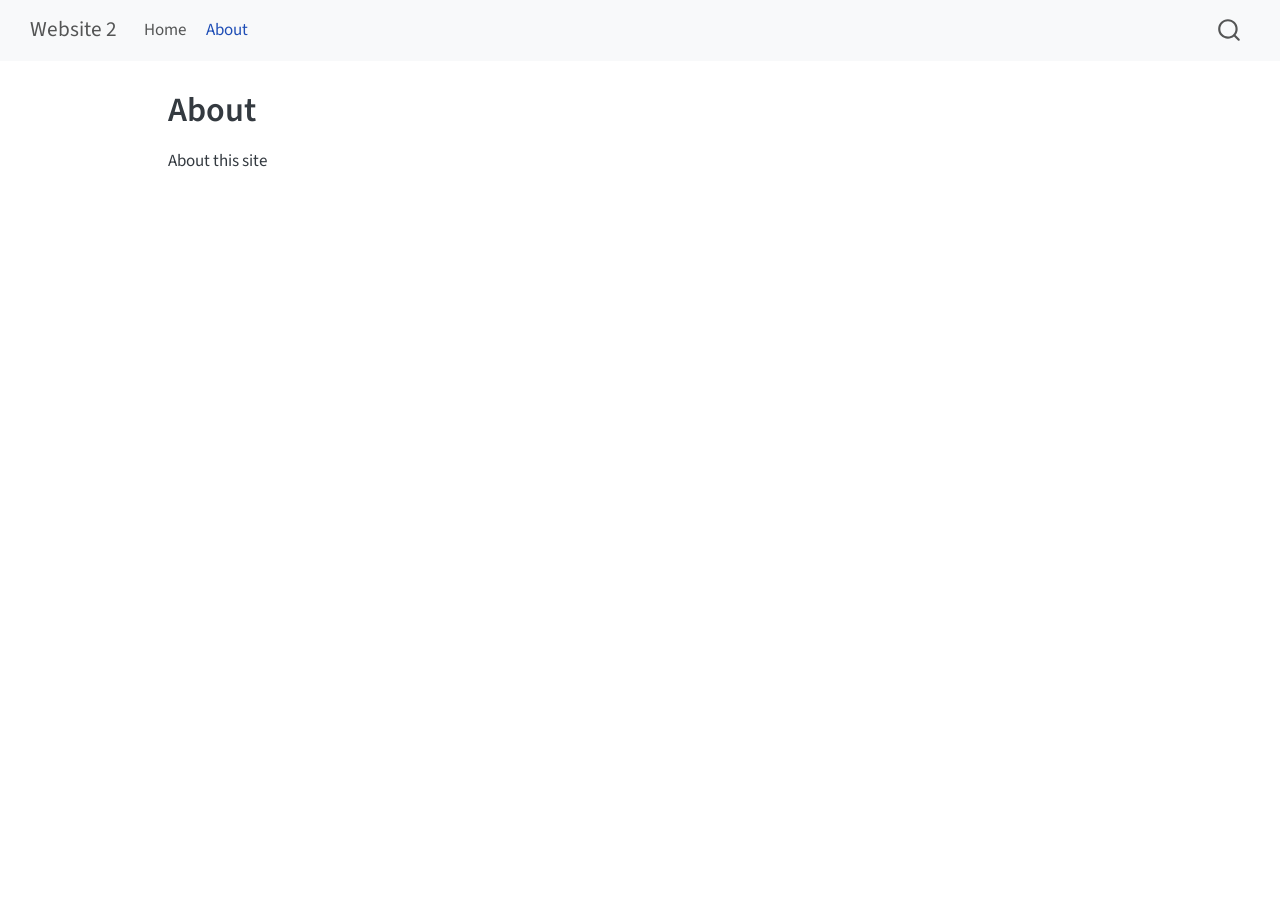
==== about.html @ c43044d7 "Built site for gh-pages" ====
<!DOCTYPE html>
<html xmlns="http://www.w3.org/1999/xhtml" lang="en" xml:lang="en"><head>

<meta charset="utf-8">
<meta name="generator" content="quarto-1.9.38">

<meta name="viewport" content="width=device-width, initial-scale=1.0, user-scalable=yes">


<title>About – Website 2</title>
<style>
/* Default styles provided by pandoc.
** See https://pandoc.org/MANUAL.html#variables-for-html for config info.
*/
code{white-space: pre-wrap;}
span.smallcaps{font-variant: small-caps;}
div.columns{display: flex; gap: min(4vw, 1.5em);}
div.column{flex: auto; overflow-x: auto;}
div.hanging-indent{margin-left: 1.5em; text-indent: -1.5em;}
ul.task-list{list-style: none;}
ul.task-list li input[type="checkbox"] {
  width: 0.8em;
  margin: 0 0.8em 0.2em -1em; /* quarto-specific, see https://github.com/quarto-dev/quarto-cli/issues/4556 */ 
  vertical-align: middle;
}
</style>


<script src="site_libs/quarto-nav/quarto-nav.js"></script>
<script src="site_libs/quarto-nav/headroom.min.js"></script>
<script src="site_libs/clipboard/clipboard.min.js"></script>
<script src="site_libs/quarto-search/autocomplete.umd.js"></script>
<script src="site_libs/quarto-search/fuse.min.js"></script>
<script src="site_libs/quarto-search/quarto-search.js"></script>
<meta name="quarto:offset" content="./">
<script src="site_libs/quarto-html/quarto.js" type="module"></script>
<script src="site_libs/quarto-html/tabsets/tabsets.js" type="module"></script>
<script src="site_libs/quarto-html/popper.min.js"></script>
<script src="site_libs/quarto-html/tippy.umd.min.js"></script>
<script src="site_libs/quarto-html/anchor.min.js"></script>
<link href="site_libs/quarto-html/tippy.css" rel="stylesheet">
<link href="site_libs/quarto-html/quarto-syntax-highlighting-15634bcf2e68342d4ad2dfa704d543f6.css" rel="stylesheet" id="quarto-text-highlighting-styles">
<script src="site_libs/bootstrap/bootstrap.min.js"></script>
<link href="site_libs/bootstrap/bootstrap-icons.css" rel="stylesheet">
<link href="site_libs/bootstrap/bootstrap-2a08c40fe7c7a689fd42f84c1778e669.min.css" rel="stylesheet" append-hash="true" id="quarto-bootstrap" data-mode="light">
<script id="quarto-search-options" type="application/json">{
  "location": "navbar",
  "copy-button": false,
  "collapse-after": 3,
  "panel-placement": "end",
  "type": "overlay",
  "limit": 50,
  "keyboard-shortcut": [
    "f",
    "/",
    "s"
  ],
  "show-item-context": false,
  "language": {
    "search-no-results-text": "No results",
    "search-matching-documents-text": "matching documents",
    "search-copy-link-title": "Copy link to search",
    "search-hide-matches-text": "Hide additional matches",
    "search-more-match-text": "more match in this document",
    "search-more-matches-text": "more matches in this document",
    "search-clear-button-title": "Clear",
    "search-text-placeholder": "",
    "search-detached-cancel-button-title": "Cancel",
    "search-submit-button-title": "Submit",
    "search-label": "Search"
  }
}</script>


<link rel="stylesheet" href="styles.css">
</head>

<body class="nav-fixed quarto-light">

<div id="quarto-search-results"></div>
  <header id="quarto-header" class="headroom fixed-top">
    <nav class="navbar navbar-expand-lg " data-bs-theme="dark">
      <div class="navbar-container container-fluid">
      <div class="navbar-brand-container mx-auto">
    <a class="navbar-brand" href="./index.html">
    <span class="navbar-title">Website 2</span>
    </a>
  </div>
            <div id="quarto-search" class="" title="Search"></div>
          <button class="navbar-toggler" type="button" data-bs-toggle="collapse" data-bs-target="#navbarCollapse" aria-controls="navbarCollapse" role="menu" aria-expanded="false" aria-label="Toggle navigation" onclick="if (window.quartoToggleHeadroom) { window.quartoToggleHeadroom(); }">
  <span class="navbar-toggler-icon"></span>
</button>
          <div class="collapse navbar-collapse" id="navbarCollapse">
            <ul class="navbar-nav navbar-nav-scroll me-auto">
  <li class="nav-item">
    <a class="nav-link" href="./index.html"> 
<span class="menu-text">Home</span></a>
  </li>  
  <li class="nav-item">
    <a class="nav-link active" href="./about.html" aria-current="page"> 
<span class="menu-text">About</span></a>
  </li>  
</ul>
          </div> <!-- /navcollapse -->
            <div class="quarto-navbar-tools">
</div>
      </div> <!-- /container-fluid -->
    </nav>
</header>
<!-- content -->
<div id="quarto-content" class="quarto-container page-columns page-rows-contents page-layout-article page-navbar">
<!-- sidebar -->
<!-- margin-sidebar -->
    <div id="quarto-margin-sidebar" class="sidebar margin-sidebar zindex-bottom">
        
    </div>
<!-- main -->
<main class="content" id="quarto-document-content">

<header id="title-block-header" class="quarto-title-block default">
<div class="quarto-title">
<h1 class="title">About</h1>
</div>



<div class="quarto-title-meta">

    
  
    
  </div>
  


</header>


<p>About this site</p>



</main> <!-- /main -->
<script id="quarto-html-after-body" type="application/javascript">
  window.document.addEventListener("DOMContentLoaded", function (event) {
    const icon = "";
    const anchorJS = new window.AnchorJS();
    anchorJS.options = {
      placement: 'right',
      icon: icon
    };
    anchorJS.add('.anchored');
    const isCodeAnnotation = (el) => {
      for (const clz of el.classList) {
        if (clz.startsWith('code-annotation-')) {                     
          return true;
        }
      }
      return false;
    }
    const onCopySuccess = function(e) {
      // button target
      const button = e.trigger;
      // don't keep focus
      button.blur();
      // flash "checked"
      button.classList.add('code-copy-button-checked');
      var currentTitle = button.getAttribute("title");
      button.setAttribute("title", "Copied!");
      let tooltip;
      if (window.bootstrap) {
        button.setAttribute("data-bs-toggle", "tooltip");
        button.setAttribute("data-bs-placement", "left");
        button.setAttribute("data-bs-title", "Copied!");
        tooltip = new bootstrap.Tooltip(button, 
          { trigger: "manual", 
            customClass: "code-copy-button-tooltip",
            offset: [0, -8]});
        tooltip.show();    
      }
      setTimeout(function() {
        if (tooltip) {
          tooltip.hide();
          button.removeAttribute("data-bs-title");
          button.removeAttribute("data-bs-toggle");
          button.removeAttribute("data-bs-placement");
        }
        button.setAttribute("title", currentTitle);
        button.classList.remove('code-copy-button-checked');
      }, 1000);
      // clear code selection
      e.clearSelection();
    }
    const getTextToCopy = function(trigger) {
      const outerScaffold = trigger.parentElement.cloneNode(true);
      const codeEl = outerScaffold.querySelector('code');
      for (const childEl of codeEl.children) {
        if (isCodeAnnotation(childEl)) {
          childEl.remove();
        }
      }
      return codeEl.innerText;
    }
    const clipboard = new window.ClipboardJS('.code-copy-button:not([data-in-quarto-modal])', {
      text: getTextToCopy
    });
    clipboard.on('success', onCopySuccess);
    if (window.document.getElementById('quarto-embedded-source-code-modal')) {
      const clipboardModal = new window.ClipboardJS('.code-copy-button[data-in-quarto-modal]', {
        text: getTextToCopy,
        container: window.document.getElementById('quarto-embedded-source-code-modal')
      });
      clipboardModal.on('success', onCopySuccess);
    }
      var localhostRegex = new RegExp(/^(?:http|https):\/\/localhost\:?[0-9]*\//);
      var mailtoRegex = new RegExp(/^mailto:/);
        var filterRegex = new RegExp('/' + window.location.host + '/');
      var isInternal = (href) => {
          return filterRegex.test(href) || localhostRegex.test(href) || mailtoRegex.test(href);
      }
      // Inspect non-navigation links and adorn them if external
     var links = window.document.querySelectorAll('a[href]:not(.nav-link):not(.navbar-brand):not(.toc-action):not(.sidebar-link):not(.sidebar-item-toggle):not(.pagination-link):not(.no-external):not([aria-hidden]):not(.dropdown-item):not(.quarto-navigation-tool):not(.about-link)');
      for (var i=0; i<links.length; i++) {
        const link = links[i];
        if (!isInternal(link.href)) {
          // undo the damage that might have been done by quarto-nav.js in the case of
          // links that we want to consider external
          if (link.dataset.originalHref !== undefined) {
            link.href = link.dataset.originalHref;
          }
        }
      }
    function tippyHover(el, contentFn, onTriggerFn, onUntriggerFn) {
      const config = {
        allowHTML: true,
        maxWidth: 500,
        delay: 100,
        arrow: false,
        appendTo: function(el) {
            return el.parentElement;
        },
        interactive: true,
        interactiveBorder: 10,
        theme: 'quarto',
        placement: 'bottom-start',
      };
      if (contentFn) {
        config.content = contentFn;
      }
      if (onTriggerFn) {
        config.onTrigger = onTriggerFn;
      }
      if (onUntriggerFn) {
        config.onUntrigger = onUntriggerFn;
      }
      window.tippy(el, config); 
    }
    const noterefs = window.document.querySelectorAll('a[role="doc-noteref"]');
    for (var i=0; i<noterefs.length; i++) {
      const ref = noterefs[i];
      tippyHover(ref, function() {
        // use id or data attribute instead here
        let href = ref.getAttribute('data-footnote-href') || ref.getAttribute('href');
        try { href = new URL(href).hash; } catch {}
        const id = href.replace(/^#\/?/, "");
        const note = window.document.getElementById(id);
        if (note) {
          return note.innerHTML;
        } else {
          return "";
        }
      });
    }
    const xrefs = window.document.querySelectorAll('a.quarto-xref');
    const processXRef = (id, note) => {
      // Strip column container classes
      const stripColumnClz = (el) => {
        el.classList.remove("page-full", "page-columns");
        if (el.children) {
          for (const child of el.children) {
            stripColumnClz(child);
          }
        }
      }
      stripColumnClz(note)
      if (id === null || id.startsWith('sec-')) {
        // Special case sections, only their first couple elements
        const container = document.createElement("div");
        if (note.children && note.children.length > 2) {
          container.appendChild(note.children[0].cloneNode(true));
          for (let i = 1; i < note.children.length; i++) {
            const child = note.children[i];
            if (child.tagName === "P" && child.innerText === "") {
              continue;
            } else {
              container.appendChild(child.cloneNode(true));
              break;
            }
          }
          if (window.Quarto?.typesetMath) {
            window.Quarto.typesetMath(container);
          }
          return container.innerHTML
        } else {
          if (window.Quarto?.typesetMath) {
            window.Quarto.typesetMath(note);
          }
          return note.innerHTML;
        }
      } else {
        // Remove any anchor links if they are present
        const anchorLink = note.querySelector('a.anchorjs-link');
        if (anchorLink) {
          anchorLink.remove();
        }
        if (window.Quarto?.typesetMath) {
          window.Quarto.typesetMath(note);
        }
        if (note.classList.contains("callout")) {
          return note.outerHTML;
        } else {
          return note.innerHTML;
        }
      }
    }
    for (var i=0; i<xrefs.length; i++) {
      const xref = xrefs[i];
      tippyHover(xref, undefined, function(instance) {
        instance.disable();
        let url = xref.getAttribute('href');
        let hash = undefined; 
        if (url.startsWith('#')) {
          hash = url;
        } else {
          try { hash = new URL(url).hash; } catch {}
        }
        if (hash) {
          const id = hash.replace(/^#\/?/, "");
          const note = window.document.getElementById(id);
          if (note !== null) {
            try {
              const html = processXRef(id, note.cloneNode(true));
              instance.setContent(html);
            } finally {
              instance.enable();
              instance.show();
            }
          } else {
            // See if we can fetch this
            fetch(url.split('#')[0])
            .then(res => res.text())
            .then(html => {
              const parser = new DOMParser();
              const htmlDoc = parser.parseFromString(html, "text/html");
              const note = htmlDoc.getElementById(id);
              if (note !== null) {
                const html = processXRef(id, note);
                instance.setContent(html);
              } 
            }).finally(() => {
              instance.enable();
              instance.show();
            });
          }
        } else {
          // See if we can fetch a full url (with no hash to target)
          // This is a special case and we should probably do some content thinning / targeting
          fetch(url)
          .then(res => res.text())
          .then(html => {
            const parser = new DOMParser();
            const htmlDoc = parser.parseFromString(html, "text/html");
            const note = htmlDoc.querySelector('main.content');
            if (note !== null) {
              // This should only happen for chapter cross references
              // (since there is no id in the URL)
              // remove the first header
              if (note.children.length > 0 && note.children[0].tagName === "HEADER") {
                note.children[0].remove();
              }
              const html = processXRef(null, note);
              instance.setContent(html);
            } 
          }).finally(() => {
            instance.enable();
            instance.show();
          });
        }
      }, function(instance) {
      });
    }
        let selectedAnnoteEl;
        const selectorForAnnotation = ( cell, annotation) => {
          let cellAttr = 'data-code-cell="' + cell + '"';
          let lineAttr = 'data-code-annotation="' +  annotation + '"';
          const selector = 'span[' + cellAttr + '][' + lineAttr + ']';
          return selector;
        }
        const selectCodeLines = (annoteEl) => {
          const doc = window.document;
          const targetCell = annoteEl.getAttribute("data-target-cell");
          const targetAnnotation = annoteEl.getAttribute("data-target-annotation");
          const annoteSpan = window.document.querySelector(selectorForAnnotation(targetCell, targetAnnotation));
          const lines = annoteSpan.getAttribute("data-code-lines").split(",");
          const lineIds = lines.map((line) => {
            return targetCell + "-" + line;
          })
          let top = null;
          let height = null;
          let parent = null;
          if (lineIds.length > 0) {
              //compute the position of the single el (top and bottom and make a div)
              const el = window.document.getElementById(lineIds[0]);
              top = el.offsetTop;
              height = el.offsetHeight;
              parent = el.parentElement.parentElement;
            if (lineIds.length > 1) {
              const lastEl = window.document.getElementById(lineIds[lineIds.length - 1]);
              const bottom = lastEl.offsetTop + lastEl.offsetHeight;
              height = bottom - top;
            }
            if (top !== null && height !== null && parent !== null) {
              // cook up a div (if necessary) and position it 
              let div = window.document.getElementById("code-annotation-line-highlight");
              if (div === null) {
                div = window.document.createElement("div");
                div.setAttribute("id", "code-annotation-line-highlight");
                div.style.position = 'absolute';
                parent.appendChild(div);
              }
              div.style.top = top - 2 + "px";
              div.style.height = height + 4 + "px";
              div.style.left = 0;
              let gutterDiv = window.document.getElementById("code-annotation-line-highlight-gutter");
              if (gutterDiv === null) {
                gutterDiv = window.document.createElement("div");
                gutterDiv.setAttribute("id", "code-annotation-line-highlight-gutter");
                gutterDiv.style.position = 'absolute';
                const codeCell = window.document.getElementById(targetCell);
                const gutter = codeCell.querySelector('.code-annotation-gutter');
                gutter.appendChild(gutterDiv);
              }
              gutterDiv.style.top = top - 2 + "px";
              gutterDiv.style.height = height + 4 + "px";
            }
            selectedAnnoteEl = annoteEl;
          }
        };
        const unselectCodeLines = () => {
          const elementsIds = ["code-annotation-line-highlight", "code-annotation-line-highlight-gutter"];
          elementsIds.forEach((elId) => {
            const div = window.document.getElementById(elId);
            if (div) {
              div.remove();
            }
          });
          selectedAnnoteEl = undefined;
        };
          // Handle positioning of the toggle
      window.addEventListener(
        "resize",
        throttle(() => {
          elRect = undefined;
          if (selectedAnnoteEl) {
            selectCodeLines(selectedAnnoteEl);
          }
        }, 10)
      );
      function throttle(fn, ms) {
      let throttle = false;
      let timer;
        return (...args) => {
          if(!throttle) { // first call gets through
              fn.apply(this, args);
              throttle = true;
          } else { // all the others get throttled
              if(timer) clearTimeout(timer); // cancel #2
              timer = setTimeout(() => {
                fn.apply(this, args);
                timer = throttle = false;
              }, ms);
          }
        };
      }
        // Attach click handler to the DT
        const annoteDls = window.document.querySelectorAll('dt[data-target-cell]');
        for (const annoteDlNode of annoteDls) {
          annoteDlNode.addEventListener('click', (event) => {
            const clickedEl = event.target;
            if (clickedEl !== selectedAnnoteEl) {
              unselectCodeLines();
              const activeEl = window.document.querySelector('dt[data-target-cell].code-annotation-active');
              if (activeEl) {
                activeEl.classList.remove('code-annotation-active');
              }
              selectCodeLines(clickedEl);
              clickedEl.classList.add('code-annotation-active');
            } else {
              // Unselect the line
              unselectCodeLines();
              clickedEl.classList.remove('code-annotation-active');
            }
          });
        }
    const findCites = (el) => {
      const parentEl = el.parentElement;
      if (parentEl) {
        const cites = parentEl.dataset.cites;
        if (cites) {
          return {
            el,
            cites: cites.split(' ')
          };
        } else {
          return findCites(el.parentElement)
        }
      } else {
        return undefined;
      }
    };
    var bibliorefs = window.document.querySelectorAll('a[role="doc-biblioref"]');
    for (var i=0; i<bibliorefs.length; i++) {
      const ref = bibliorefs[i];
      const citeInfo = findCites(ref);
      if (citeInfo) {
        tippyHover(citeInfo.el, function() {
          var popup = window.document.createElement('div');
          citeInfo.cites.forEach(function(cite) {
            var citeDiv = window.document.createElement('div');
            citeDiv.classList.add('hanging-indent');
            citeDiv.classList.add('csl-entry');
            var biblioDiv = window.document.getElementById('ref-' + cite);
            if (biblioDiv) {
              citeDiv.innerHTML = biblioDiv.innerHTML;
            }
            popup.appendChild(citeDiv);
          });
          return popup.innerHTML;
        });
      }
    }
  });
  </script>
</div> <!-- /content -->




</body></html>
---- site_libs/quarto-html/tippy.css ----
.tippy-box[data-animation=fade][data-state=hidden]{opacity:0}[data-tippy-root]{max-width:calc(100vw - 10px)}.tippy-box{position:relative;background-color:#333;color:#fff;border-radius:4px;font-size:14px;line-height:1.4;white-space:normal;outline:0;transition-property:transform,visibility,opacity}.tippy-box[data-placement^=top]>.tippy-arrow{bottom:0}.tippy-box[data-placement^=top]>.tippy-arrow:before{bottom:-7px;left:0;border-width:8px 8px 0;border-top-color:initial;transform-origin:center top}.tippy-box[data-placement^=bottom]>.tippy-arrow{top:0}.tippy-box[data-placement^=bottom]>.tippy-arrow:before{top:-7px;left:0;border-width:0 8px 8px;border-bottom-color:initial;transform-origin:center bottom}.tippy-box[data-placement^=left]>.tippy-arrow{right:0}.tippy-box[data-placement^=left]>.tippy-arrow:before{border-width:8px 0 8px 8px;border-left-color:initial;right:-7px;transform-origin:center left}.tippy-box[data-placement^=right]>.tippy-arrow{left:0}.tippy-box[data-placement^=right]>.tippy-arrow:before{left:-7px;border-width:8px 8px 8px 0;border-right-color:initial;transform-origin:center right}.tippy-box[data-inertia][data-state=visible]{transition-timing-function:cubic-bezier(.54,1.5,.38,1.11)}.tippy-arrow{width:16px;height:16px;color:#333}.tippy-arrow:before{content:"";position:absolute;border-color:transparent;border-style:solid}.tippy-content{position:relative;padding:5px 9px;z-index:1}
---- site_libs/quarto-html/quarto-syntax-highlighting-15634bcf2e68342d4ad2dfa704d543f6.css ----
/* quarto syntax highlight colors */
:root {
  --quarto-hl-ot-color: #003B4F;
  --quarto-hl-at-color: #657422;
  --quarto-hl-ss-color: #20794D;
  --quarto-hl-an-color: #5E5E5E;
  --quarto-hl-fu-color: #4758AB;
  --quarto-hl-st-color: #20794D;
  --quarto-hl-cf-color: #003B4F;
  --quarto-hl-op-color: #5E5E5E;
  --quarto-hl-er-color: #AD0000;
  --quarto-hl-bn-color: #AD0000;
  --quarto-hl-al-color: #AD0000;
  --quarto-hl-va-color: #111111;
  --quarto-hl-bu-color: inherit;
  --quarto-hl-ex-color: inherit;
  --quarto-hl-pp-color: #AD0000;
  --quarto-hl-in-color: #5E5E5E;
  --quarto-hl-vs-color: #20794D;
  --quarto-hl-wa-color: #5E5E5E;
  --quarto-hl-do-color: #5E5E5E;
  --quarto-hl-im-color: #00769E;
  --quarto-hl-ch-color: #20794D;
  --quarto-hl-dt-color: #AD0000;
  --quarto-hl-fl-color: #AD0000;
  --quarto-hl-co-color: #5E5E5E;
  --quarto-hl-cv-color: #5E5E5E;
  --quarto-hl-cn-color: #8f5902;
  --quarto-hl-sc-color: #5E5E5E;
  --quarto-hl-dv-color: #AD0000;
  --quarto-hl-kw-color: #003B4F;
}

/* other quarto variables */
:root {
  --quarto-font-monospace: SFMono-Regular, Menlo, Monaco, Consolas, "Liberation Mono", "Courier New", monospace;
}

/* syntax highlight based on Pandoc's rules */
pre > code.sourceCode > span {
  color: #003B4F;
}

code.sourceCode > span {
  color: #003B4F;
}

div.sourceCode,
div.sourceCode pre.sourceCode {
  color: #003B4F;
}

/* Normal */
code span {
  color: #003B4F;
}

/* Alert */
code span.al {
  color: #AD0000;
  font-style: inherit;
}

/* Annotation */
code span.an {
  color: #5E5E5E;
  font-style: inherit;
}

/* Attribute */
code span.at {
  color: #657422;
  font-style: inherit;
}

/* BaseN */
code span.bn {
  color: #AD0000;
  font-style: inherit;
}

/* BuiltIn */
code span.bu {
  font-style: inherit;
}

/* ControlFlow */
code span.cf {
  color: #003B4F;
  font-weight: bold;
  font-style: inherit;
}

/* Char */
code span.ch {
  color: #20794D;
  font-style: inherit;
}

/* Constant */
code span.cn {
  color: #8f5902;
  font-style: inherit;
}

/* Comment */
code span.co {
  color: #5E5E5E;
  font-style: inherit;
}

/* CommentVar */
code span.cv {
  color: #5E5E5E;
  font-style: italic;
}

/* Documentation */
code span.do {
  color: #5E5E5E;
  font-style: italic;
}

/* DataType */
code span.dt {
  color: #AD0000;
  font-style: inherit;
}

/* DecVal */
code span.dv {
  color: #AD0000;
  font-style: inherit;
}

/* Error */
code span.er {
  color: #AD0000;
  font-style: inherit;
}

/* Extension */
code span.ex {
  font-style: inherit;
}

/* Float */
code span.fl {
  color: #AD0000;
  font-style: inherit;
}

/* Function */
code span.fu {
  color: #4758AB;
  font-style: inherit;
}

/* Import */
code span.im {
  color: #00769E;
  font-style: inherit;
}

/* Information */
code span.in {
  color: #5E5E5E;
  font-style: inherit;
}

/* Keyword */
code span.kw {
  color: #003B4F;
  font-weight: bold;
  font-style: inherit;
}

/* Operator */
code span.op {
  color: #5E5E5E;
  font-style: inherit;
}

/* Other */
code span.ot {
  color: #003B4F;
  font-style: inherit;
}

/* Preprocessor */
code span.pp {
  color: #AD0000;
  font-style: inherit;
}

/* SpecialChar */
code span.sc {
  color: #5E5E5E;
  font-style: inherit;
}

/* SpecialString */
code span.ss {
  color: #20794D;
  font-style: inherit;
}

/* String */
code span.st {
  color: #20794D;
  font-style: inherit;
}

/* Variable */
code span.va {
  color: #111111;
  font-style: inherit;
}

/* VerbatimString */
code span.vs {
  color: #20794D;
  font-style: inherit;
}

/* Warning */
code span.wa {
  color: #5E5E5E;
  font-style: italic;
}

.prevent-inlining {
  content: "</";
}

/*# sourceMappingURL=f23921c56f73e400b49028c9186a1aa0.css.map */
---- styles.css ----
/* css styles */
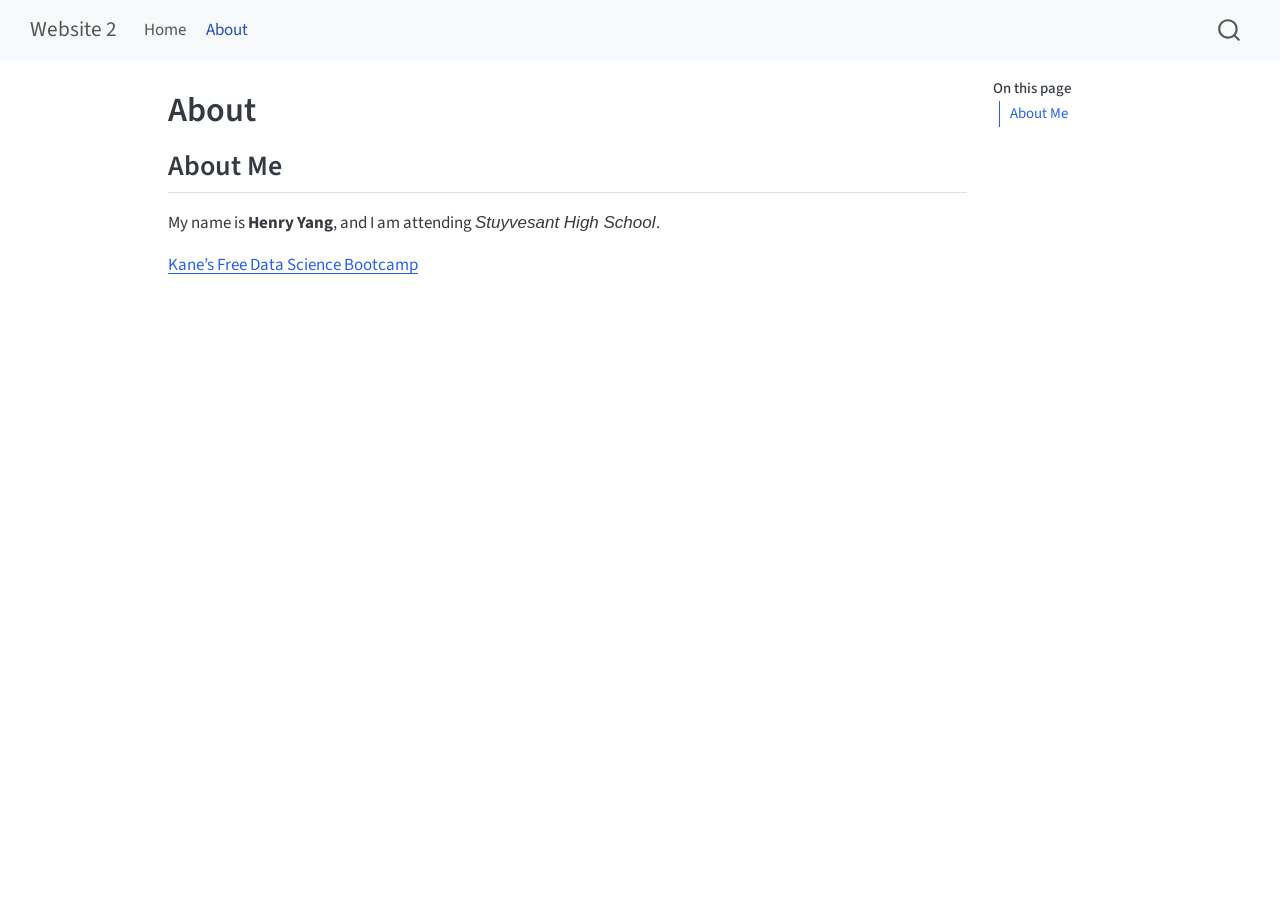
==== commit a13c9b29: "Built site for gh-pages" ====
--- a/about.html
+++ b/about.html
@@ -111,8 +111,14 @@
 <div id="quarto-content" class="quarto-container page-columns page-rows-contents page-layout-article page-navbar">
 <!-- sidebar -->
 <!-- margin-sidebar -->
-    <div id="quarto-margin-sidebar" class="sidebar margin-sidebar zindex-bottom">
-        
+    <div id="quarto-margin-sidebar" class="sidebar margin-sidebar">
+        <nav id="TOC" role="doc-toc" class="toc-active">
+    <h2 id="toc-title">On this page</h2>
+   
+  <ul>
+  <li><a href="#about-me" id="toc-about-me" class="nav-link active" data-scroll-target="#about-me">About Me</a></li>
+  </ul>
+</nav>
     </div>
 <!-- main -->
 <main class="content" id="quarto-document-content">
@@ -136,9 +142,13 @@
 </header>
 
 
-<p>About this site</p>
-
-
+<section id="about-me" class="level2">
+<h2 class="anchored" data-anchor-id="about-me">About Me</h2>
+<p>My name is <strong>Henry Yang</strong>, and I am attending <em>Stuyvesant High School</em>.</p>
+<p><a href="https://bootcamp.davidkane.info">Kane’s Free Data Science Bootcamp</a></p>
+
+
+</section>
 
 </main> <!-- /main -->
 <script id="quarto-html-after-body" type="application/javascript">
@@ -214,7 +224,7 @@
     }
       var localhostRegex = new RegExp(/^(?:http|https):\/\/localhost\:?[0-9]*\//);
       var mailtoRegex = new RegExp(/^mailto:/);
-        var filterRegex = new RegExp('/' + window.location.host + '/');
+        var filterRegex = new RegExp("https:\/\/henry-yang-hd\.github\.io\/website-2\/");
       var isInternal = (href) => {
           return filterRegex.test(href) || localhostRegex.test(href) || mailtoRegex.test(href);
       }
